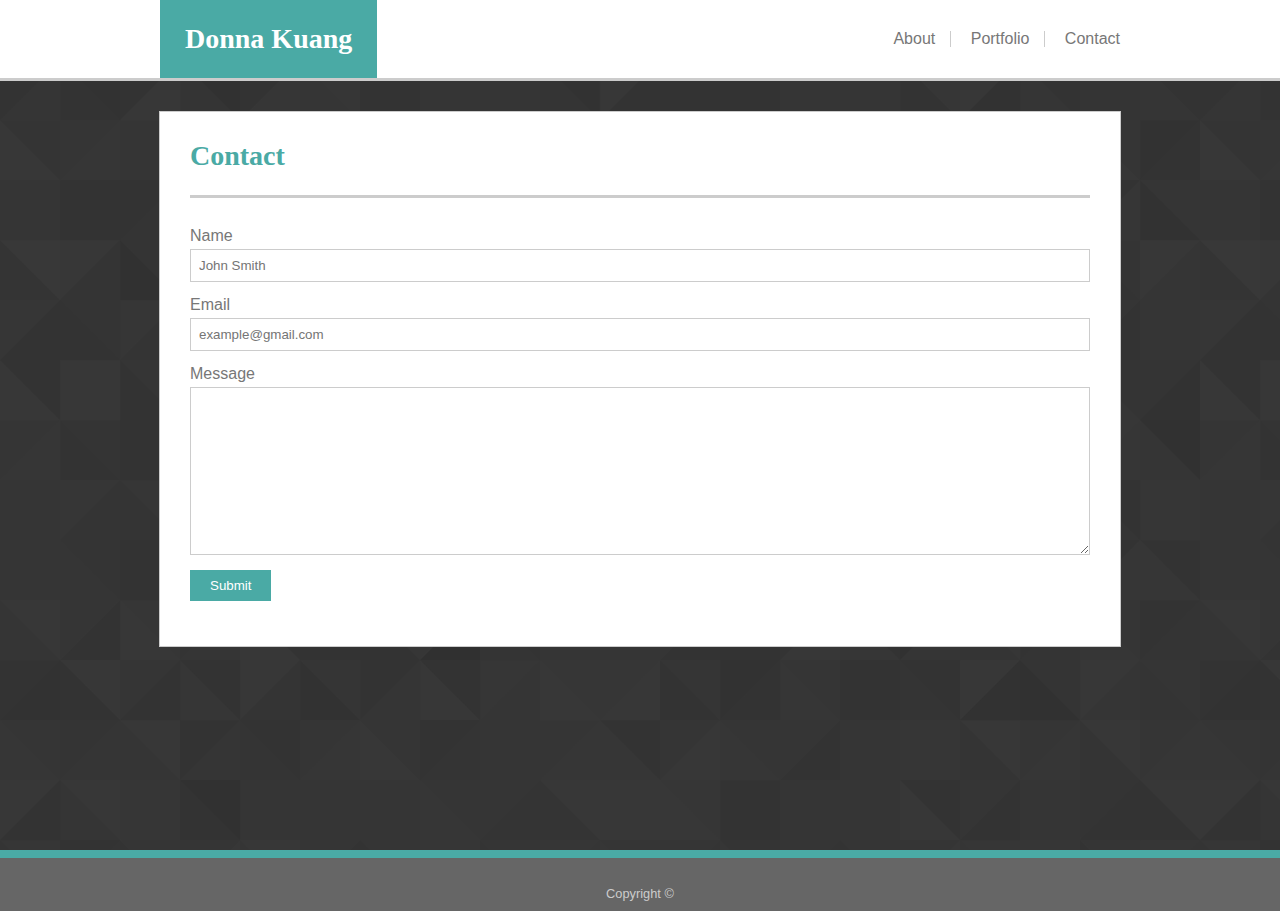
==== contact.html @ 057c7940 "Imported Basic Portfolio" ====
<!DOCTYPE html>
<html lang="en">
<head>
    <meta charset="UTF-8">
    <meta name="viewport" content="width=device-width, initial-scale=1.0">
    <meta http-equiv="X-UA-Compatible" content="ie=edge">
    <link rel="stylesheet" href="assets/css/reset.css">
    <link rel="stylesheet" href="assets/css/style.css">
    <title>Contact</title>
</head>
<body>
    <header>
        <div class="container">
            <a href="index.html"><h2>Donna Kuang</h2></a>
            <nav>
                <ul>
                    <li><a href="index.html">About</a></li>
                    <li><a href="portfolio.html">Portfolio</a></li>
                    <li><a href="contact.html">Contact</a></li>
                </ul>
            </nav>
        </div>
    </header>
    <section id="contact-content">
        <div class="container">
            <h2>Contact</h2>
            <form action="#">
                <label for="name">Name</label>
                <input type="text" id="name" name="name" placeholder="John Smith">
                <label for="textInput">Email</label>
                <input type="email" id="email" name="email" placeholder="example@gmail.com">
                <label for="message">Message</label>
                <textarea name="message"></textarea>
                <input id="submit-btn" type="submit" value="Submit">
            </form>
        </div>
    </section>
    <footer>Copyright &copy;</footer>
</body>
</html>
---- assets/css/style.css ----
p, span, ol, ul, li, a,
label,
input,
textarea,
footer {
    color: #777;
    font-family: 'Arial', 'Helvetica Neue', 'Helvetica', sans-serif;
}
em {
    font-style: italic;
}
h2 {
    font-family: 'Georgia', 'Times', 'Times New Roman', serif;
    font-size: 1.75rem;
    font-weight: 800;
    padding: 25px;
}
a {
    text-decoration: none;
    transition: .1s;
}
nav li {
    border-right: #ccc solid 1px;
    display: inline-block;
    list-style-type: none;
    padding: 0 15px;
}
nav li:last-child {
    border-right: none;
    padding-right: 0;
}
nav a:hover {
    color: #4aaaa5;
    text-shadow: 0 0 20px #4aaaa5;
    transition: .1s;
}
body {
    background-image: url("../images/geo-dark.png");
}
header {
    background-color: #fff;
    border-bottom: #ccc solid 3px;
    z-index: 999;
    position: fixed;
    width: 100%;
}
header .container {
    display: flex;
        align-items: center;
        justify-content: space-between;
    margin: 0 auto;
    max-width: 960px;
}
header h2 {
    background-color: #4aaaa5;
    color: #fff;
}
section {
    margin: 0 auto 60px;
    min-height: calc(80vh - 11px);
    padding: 30px;
    position: relative;
        top: 81px;
}
section .container {
    background-color: #fff;
    border: #ccc solid 1px;
    margin: 0 auto;
    max-width: 900px;
    padding: 30px;
}
section h2 {
    border-bottom: #ccc solid 3px;
    color: #4aaaa5;
    margin-bottom: 30px;
    padding-top: 0;
    padding-left: 0;
}
/***** Homepage *****/
#about-content .home-img {
    float: left;
    height: 180px;
    padding: 5px 20px 20px 0;
}
#about-content p {
    font-size: 1.2rem;
    line-height: 1.5;
    margin-bottom: 15px;
}
/***** Portfolio Page *****/
#portfolio-content .gallery {
    display: flex;
        flex-wrap: wrap;
}
#portfolio-content .gallery .project {
    margin: 0 30px 40px 0;
    position: relative;
    width: 300px;
}
#portfolio-content .gallery .thumbnail {
    max-width: 100%;
    object-fit: cover;
}
#portfolio-content .gallery h4 {
    background-color: #4aaaa5;
    color: #fff;
    font-family: 'Georgia', 'Times', 'Times New Roman', serif;
    font-size: 1.25rem;
    padding: 15px;
    position: absolute;
        bottom: 5%;
    text-align: center;
    transition: .3s;
    width: calc(100% - 30px);
}
#portfolio-content .gallery h4:hover {
    bottom: 3px;
    box-shadow: inset 0px 0px 10px #226966;
    filter: hue-rotate(180deg);
    opacity: .65;
    padding-top: 165px;
    text-shadow: 0 0 3px #fff;
    transition: .4s;
}
/***** Contact Page *****/
label,
input,
textarea {
    display: block;
}
#contact-content label {
    margin-top: 15px;
    margin-bottom: 5px;
}
#contact-content input,
#contact-content textarea {
    border: #ccc solid 1px;
    padding: 8px;
    width: 98%;
}
#contact-content textarea {
    height: 150px;
}
#contact-content #submit-btn {
    background-color: #4aaaa5;
    border: none;
    color: #fff;
    margin: 15px 0;
    padding: 8px 20px;
    transition: .1s;
    width: unset;
}
#contact-content #submit-btn:hover {
    background-color: #226966;
    text-shadow: 0 0 3px #fff;
    transition: .1s;
}
footer {
    background-color: #666;
    border-top: #4aaaa5 solid 8px;
    color: #ccc;
    font-size: 0.8rem;
    padding: 30px 0 10px;
    position: relative;
        bottom: -21px;
    text-align: center;
    width: 100%;
}

@media only screen and (max-width: 960px) {
    nav {
        margin-right: 30px;
    }
}
@media only screen and (max-width: 550px) {
    nav li {
        border-right: none;
        border-bottom: #ccc solid 1px;
        display: block;
        padding: 4px 0;
        text-align: right;
    }
    nav li:last-child {
        border-bottom: none;
    }
    #about-content .home-img {
        float: none;
        height: auto;
        width: 100%;
    }
    #portfolio-content .gallery .project {
        margin-right: 0;
    }
}
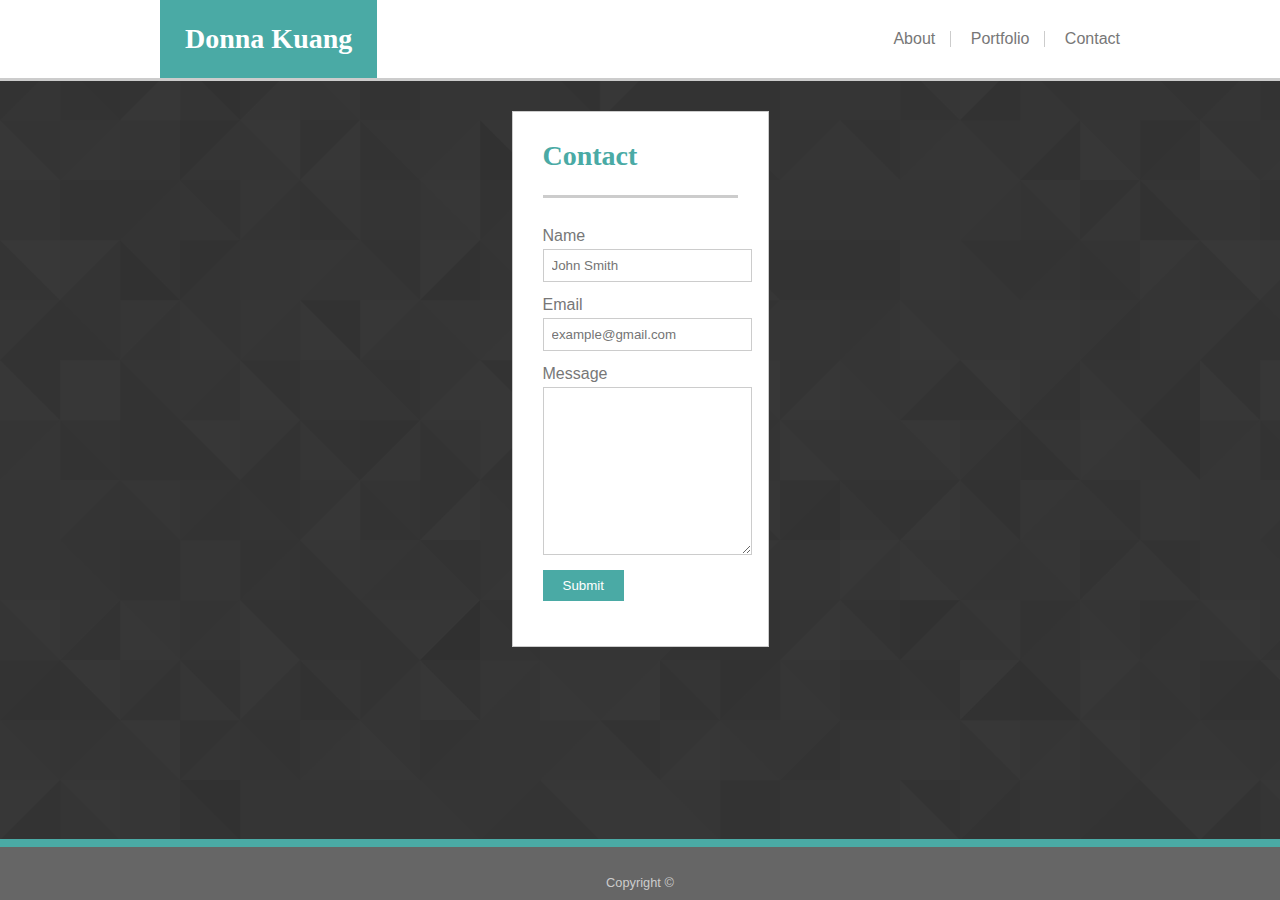
==== commit 3b34c0dc: "Flexbox method on sticky footer" ====
--- a/contact.html
+++ b/contact.html
@@ -6,7 +6,7 @@
     <meta http-equiv="X-UA-Compatible" content="ie=edge">
     <link rel="stylesheet" href="assets/css/reset.css">
     <link rel="stylesheet" href="assets/css/style.css">
-    <title>Contact</title>
+    <title>Responsive Contact</title>
 </head>
 <body>
     <header>
--- a/assets/css/style.css
+++ b/assets/css/style.css
@@ -1,3 +1,6 @@
+html {
+    height: 100%;
+}
 p, span, ol, ul, li, a,
 label,
 input,
@@ -36,6 +39,9 @@
 }
 body {
     background-image: url("../images/geo-dark.png");
+    display: flex;
+    flex-direction: column;
+    height: 100%;
 }
 header {
     background-color: #fff;
@@ -43,6 +49,7 @@
     z-index: 999;
     position: fixed;
     width: 100%;
+    flex-shrink: 0;
 }
 header .container {
     display: flex;
@@ -56,8 +63,9 @@
     color: #fff;
 }
 section {
+    flex: 1 0 auto;
     margin: 0 auto 60px;
-    min-height: calc(80vh - 11px);
+    /* min-height: calc(80vh - 11px); */
     padding: 30px;
     position: relative;
         top: 81px;
@@ -159,10 +167,10 @@
     background-color: #666;
     border-top: #4aaaa5 solid 8px;
     color: #ccc;
+    flex-shrink: 0;
     font-size: 0.8rem;
+    margin-top: 21px;
     padding: 30px 0 10px;
-    position: relative;
-        bottom: -21px;
     text-align: center;
     width: 100%;
 }
